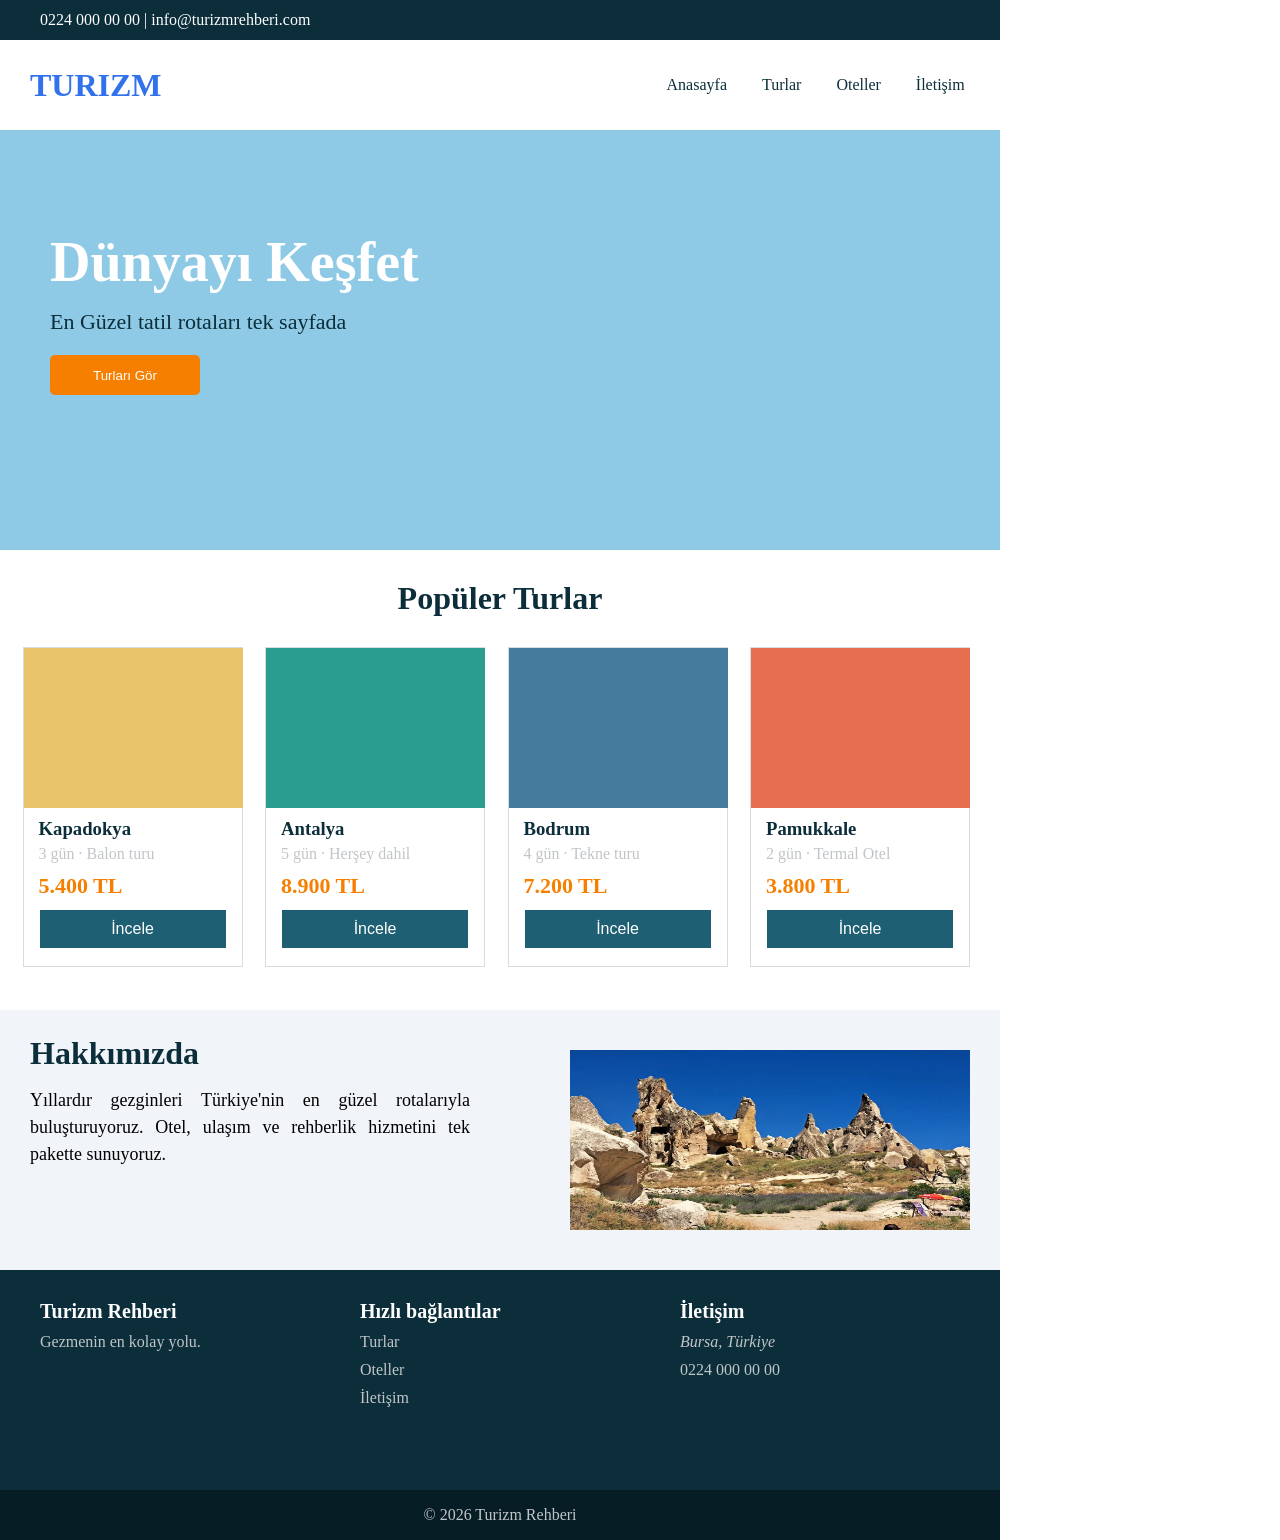
==== Claude Turizm/index.html @ 554dc13e "Turizm sitesi eklendi" ====
<!doctype html>
<html lang="en">
	<head>
		<meta charset="UTF-8" />
		<meta name="viewport" content="width=device-width, initial-scale=1.0" />
		<title>Document</title>
		<link rel="stylesheet" href="style.css" />
	</head>
	<body>
		<header id="head">
			<p>0224 000 00 00 | info@turizmrehberi.com</p>
		</header>
		<nav>
			<h2>TURIZM</h2>
			<a href="#">Anasayfa</a>
			<a href="#turlar">Turlar</a>
			<a href="#oteller">Oteller</a>
			<a href="#iletisim">İletişim</a>
		</nav>

		<section id="banner">
			<h1>Dünyayı Keşfet</h1>
			<p>En Güzel tatil rotaları tek sayfada</p>
			<button>Turları Gör</button>
		</section>
		<main>
			<section id="turlar">
				<h2>Popüler Turlar</h2>
				<article id="kapadokya" class="cards">
					<div id="yellow" class="colors"></div>
					<h3 class="tur-yeri">Kapadokya</h3>
					<p class="tur-aciklama">3 gün · Balon turu</p>
					<h3 class="tur-fiyat">5.400 TL</h3>
					<button>İncele</button>
				</article>

				<article id="antalya" class="cards">
					<div id="yesil" class="colors"></div>
					<h3 class="tur-yeri">Antalya</h3>
					<p class="tur-aciklama">5 gün · Herşey dahil</p>
					<h3 class="tur-fiyat">8.900 TL</h3>
					<button>İncele</button>
				</article>

				<article id="bodrum" class="cards">
					<div id="mavi" class="colors"></div>
					<h3 class="tur-yeri">Bodrum</h3>
					<p class="tur-aciklama">4 gün · Tekne turu</p>
					<h3 class="tur-fiyat">7.200 TL</h3>
					<button>İncele</button>
				</article>

				<article id="pamukkale" class="cards">
					<div id="kirmizi" class="colors"></div>
					<h3 class="tur-yeri">Pamukkale</h3>
					<p class="tur-aciklama">2 gün · Termal Otel</p>
					<h3 class="tur-fiyat">3.800 TL</h3>
					<button>İncele</button>
				</article>
			</section>

			<section id="hakkimizda">
				<aside>
					<h2>Hakkımızda</h2>
					<p>
						Yıllardır gezginleri Türkiye'nin en güzel rotalarıyla
						buluşturuyoruz. Otel, ulaşım ve rehberlik hizmetini tek pakette
						sunuyoruz.
					</p>
				</aside>
				<figure>
					<img src="unnamed.png" alt="" />
				</figure>
			</section>
		</main>

		<footer>
			<div id="column1" class="column">
				<h3>Turizm Rehberi</h3>
				<p>Gezmenin en kolay yolu.</p>
			</div>

			<div id="column2" class="column">
				<h3>Hızlı bağlantılar</h3>
				<a href="#turlar">Turlar</a>
				<a href="#oteller">Oteller</a>
				<a href="#iletisim">İletişim</a>
			</div>

			<div id="column3" class="column">
				<h3>İletişim</h3>
				<address>Bursa, Türkiye</address>
				<p>0224 000 00 00</p>
			</div>
		</footer>

		<div class="alt-serit">
			<p>© 2026 Turizm Rehberi</p>
		</div>
	</body>
</html>
---- Claude Turizm/style.css ----
* {
	margin: 0;
	padding: 0;
	box-sizing: border-box;
}

#head {
	display: flex;
	width: 1000px;
	height: 40px;
	background-color: #0b2e3a;
	font-size: 16px;
	padding-left: 40px;
	line-height: 40px;
	color: white;
}

nav {
	width: 1000px;
	height: 90px;
	background-color: white;
	line-height: 90px;
}

nav h2 {
	color: rgb(49, 114, 236);
	float: left;
	margin-left: 30px;
	margin-right: 505px;
	font-size: 32px;
}

nav a {
	float: left;
	margin-right: 35px;
	color: #0b2e3a;
	text-decoration: none;
}

#banner {
	background-color: #8ecae6;
	width: 1000px;
	height: 420px;
}

#banner h1 {
	padding-top: 100px;
	margin-left: 50px;
	color: white;
	font-size: 56px;
}

#banner p {
	margin-top: 15px;
	margin-left: 50px;
	color: #0b2e3a;
	font-size: 22px;
}

#banner button {
	margin-top: 20px;
	margin-left: 50px;
	width: 150px;
	height: 40px;
	background-color: #f77f00;
	color: white;
	border: #f77f00;
	border-radius: 5px;
}

#turlar {
	clear: both;
	width: 1000px;
	height: 460px;
}

#turlar h2 {
	font-size: 32px;
	color: #0b2e3a;
	text-align: center;
	padding-top: 30px;
	margin-bottom: 30px;
}

.cards {
	width: 220px;
	height: 320px;
	margin-left: 22.5px;
	border: 1px solid #d5dde2;
	float: left;
}

.cards .tur-yeri {
	margin-top: 10px;
	margin-left: 15px;
	color: #0b2e3a;
}

.cards .tur-aciklama {
	margin-top: 5px;
	margin-left: 15px;
	color: #c1c5c8;
}

.cards .tur-fiyat {
	margin-top: 10px;
	margin-left: 15px;
	color: #f77f00;
	font-size: 22px;
}

.cards button {
	margin-top: 10px;
	margin-left: 15px;
	width: 188px;
	height: 40px;
	background-color: #1e5f74;
	color: white;
	font-size: 16px;
	border: 1px solid white;
}

.cards .colors {
	width: 219px;
	height: 160px;
}

.cards #yellow {
	background-color: #e9c46a;
}

.cards #yesil {
	background-color: #2a9d8f;
}

.cards #mavi {
	background-color: #457b9d;
}

.cards #kirmizi {
	background-color: #e76f51;
}

#hakkimizda {
	width: 1000px;
	height: 260px;
	background-color: #f1f5f9;
}

#hakkimizda h2 {
	font-size: 32px;
	color: #0b2e3a;
	padding-top: 25px;
}

#hakkimizda aside {
	margin-left: 30px;
	width: 440px;
	height: auto;
	float: left;
}

#hakkimizda aside p {
	margin-top: 15px;
	text-align: justify;
	line-height: 24px;
	line-height: 1.5em;
	font-size: 18px;
}

#hakkimizda figure {
	margin-top: 40px;
	margin-left: 100px;
	width: 400px;
	height: 180px;
	float: left;
}

#hakkimizda figure img {
	width: 400px;
	height: 180px;
}

footer {
	width: 1000px;
	height: 220px;
	background-color: #0b2e3a;
	color: rgb(193, 197, 200);
}

footer h3 {
	padding-top: 30px;
	margin-bottom: 10px;
	color: white;
	font-size: 20px;
}

footer a {
	display: flex;
	text-decoration: none;
	color: rgb(193, 197, 200);
	margin-bottom: 10px;
}

footer address {
	margin-bottom: 10px;
}

footer .column {
	margin-left: 40px;
	width: 280px;
	height: auto;
	float: left;
}

.alt-serit {
	background-color: #071d25;
	width: 1000px;
	height: 50px;
	line-height: 50px;
	text-align: center;
	color: rgb(193, 197, 200);
}
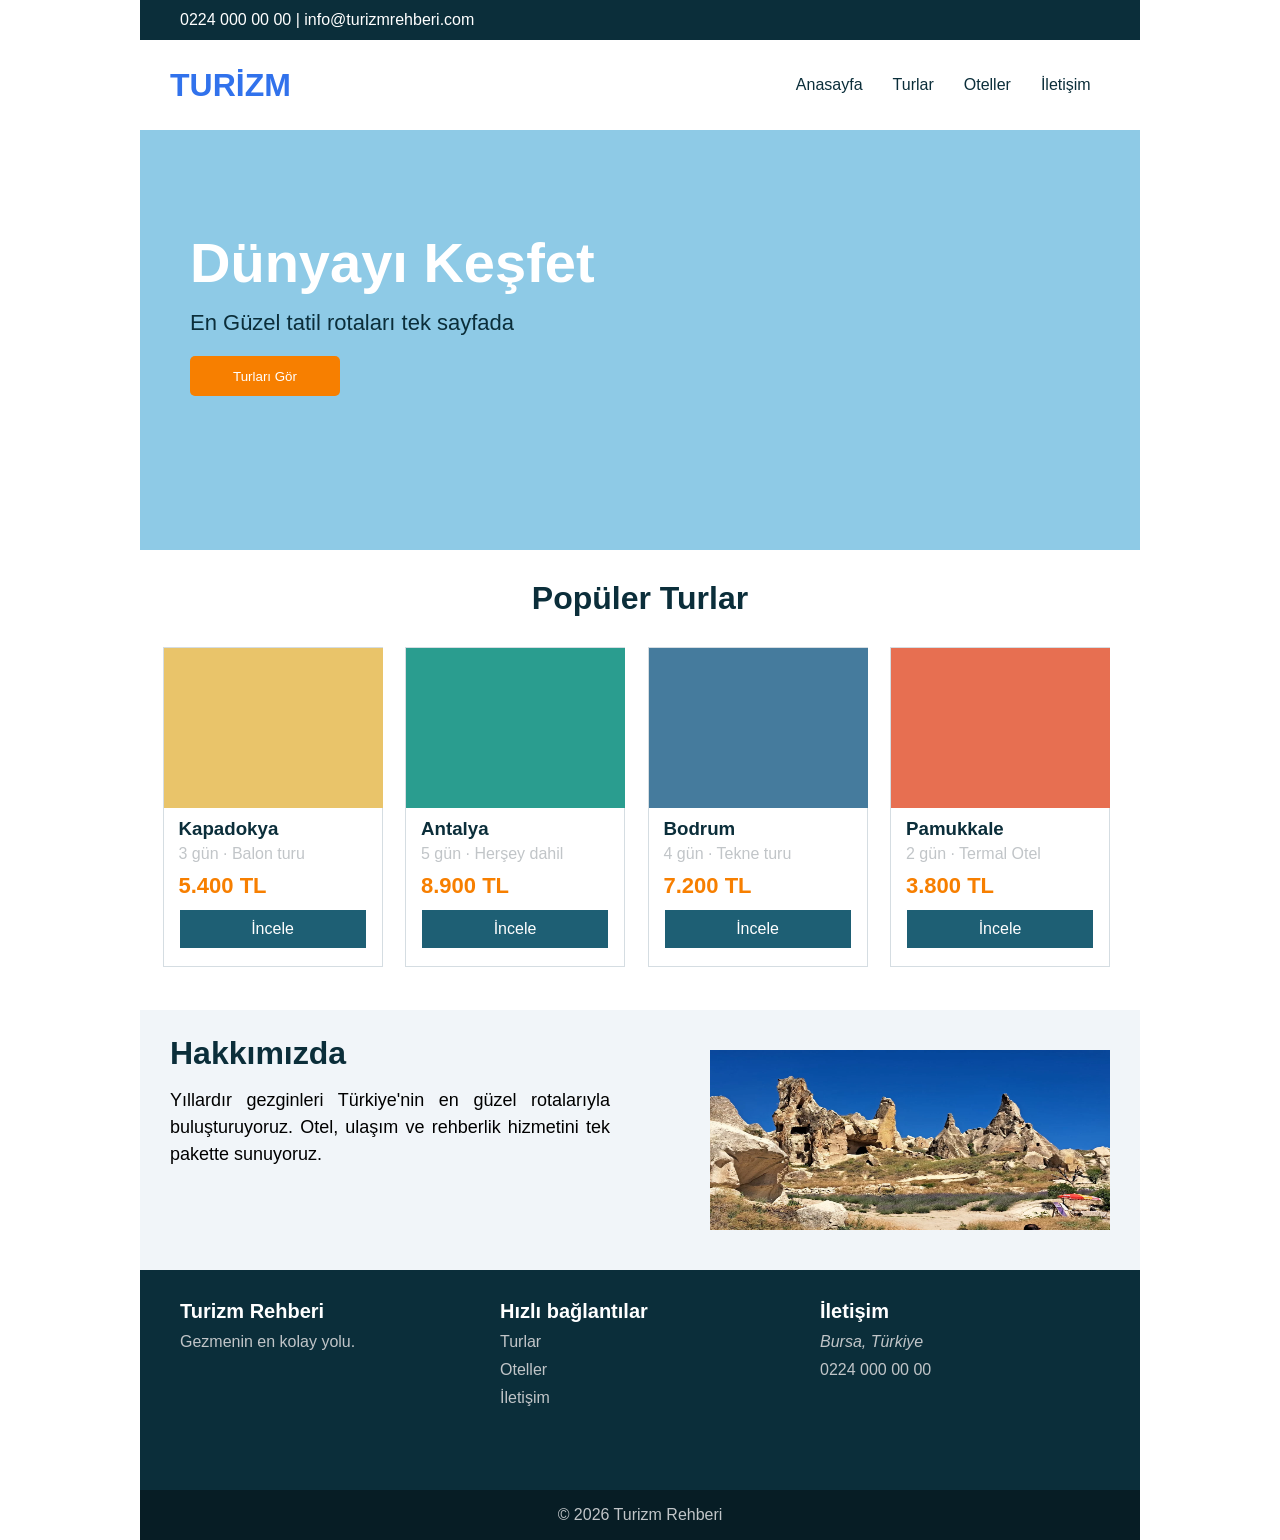
==== commit dc2e780b: "CSS ve HTML düzeltildi" ====
--- a/Claude Turizm/index.html
+++ b/Claude Turizm/index.html
@@ -3,7 +3,7 @@
 	<head>
 		<meta charset="UTF-8" />
 		<meta name="viewport" content="width=device-width, initial-scale=1.0" />
-		<title>Document</title>
+		<title>Turizm Rehberi</title>
 		<link rel="stylesheet" href="style.css" />
 	</head>
 	<body>
@@ -11,7 +11,7 @@
 			<p>0224 000 00 00 | info@turizmrehberi.com</p>
 		</header>
 		<nav>
-			<h2>TURIZM</h2>
+			<h2>TURİZM</h2>
 			<a href="#">Anasayfa</a>
 			<a href="#turlar">Turlar</a>
 			<a href="#oteller">Oteller</a>
--- a/Claude Turizm/style.css
+++ b/Claude Turizm/style.css
@@ -2,6 +2,12 @@
 	margin: 0;
 	padding: 0;
 	box-sizing: border-box;
+}
+
+body {
+	width: 1000px;
+	margin: 0 auto;
+	font-family: Arial, Helvetica, sans-serif;
 }
 
 #head {
@@ -32,7 +38,7 @@
 
 nav a {
 	float: left;
-	margin-right: 35px;
+	margin-right: 30px;
 	color: #0b2e3a;
 	text-decoration: none;
 }
